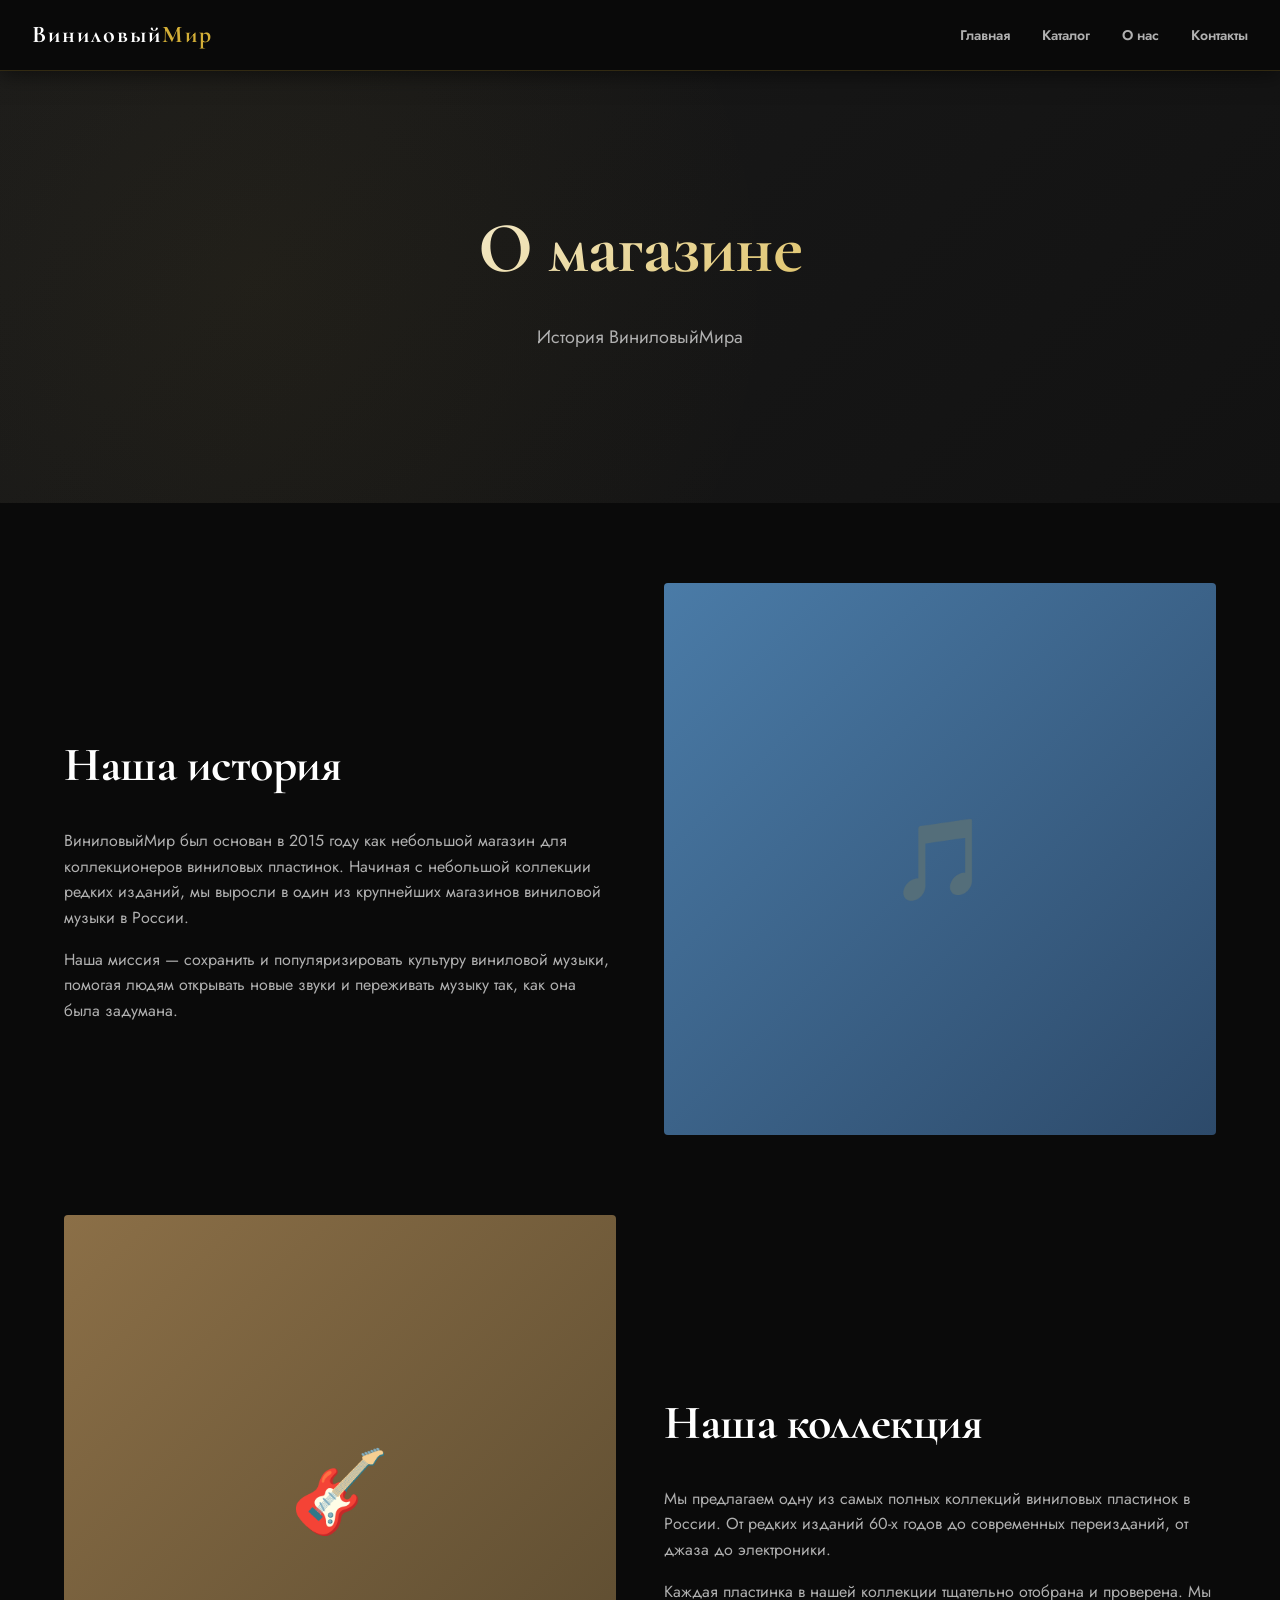
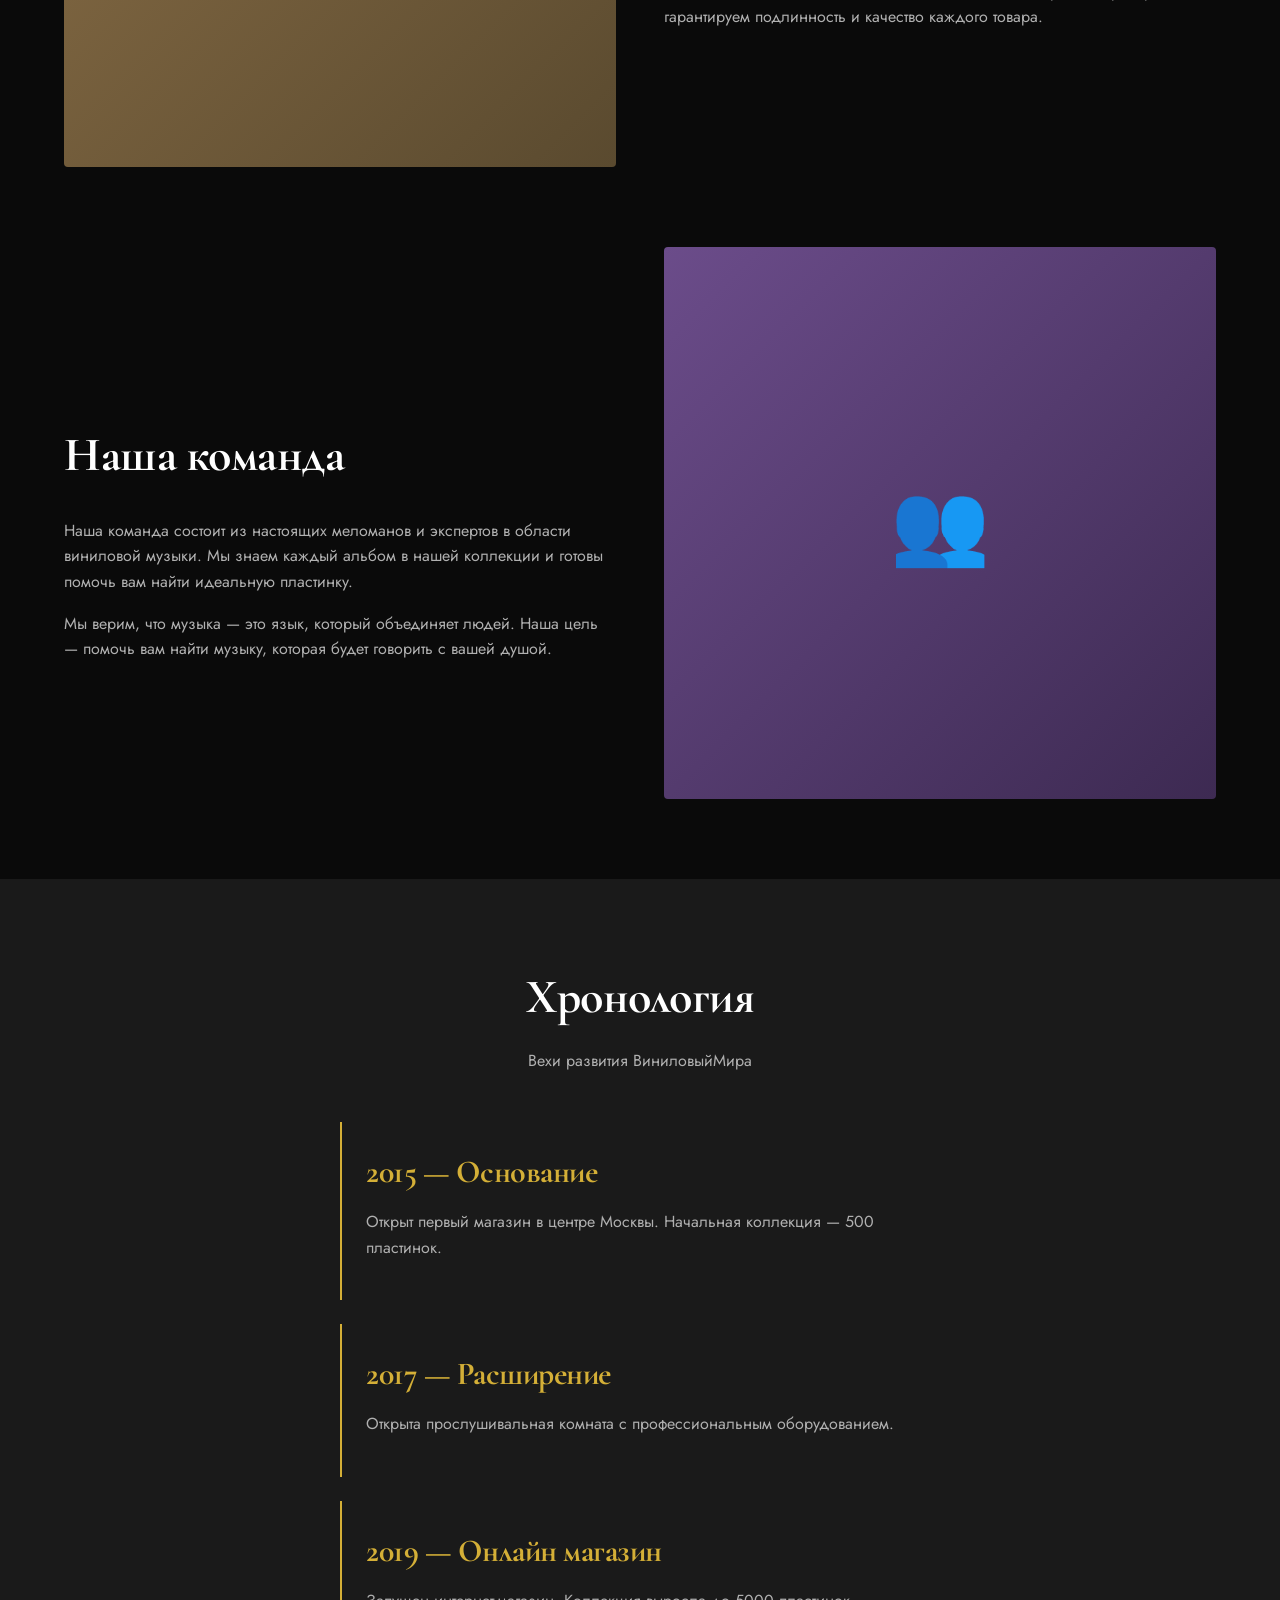
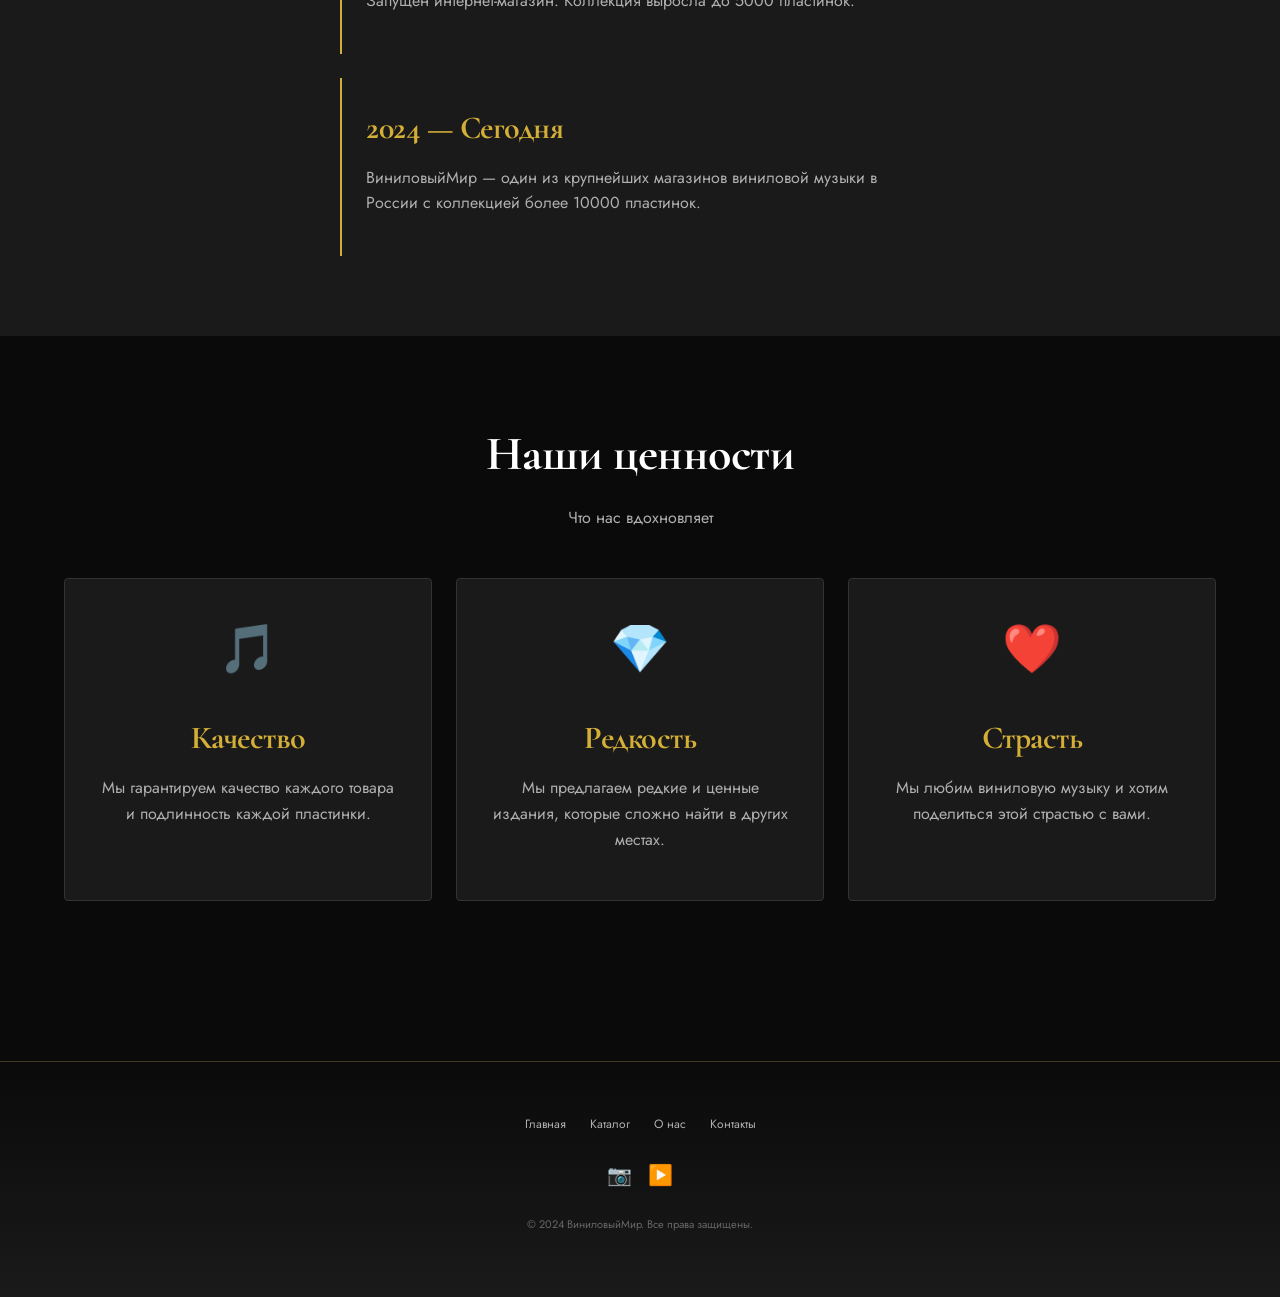
==== about.html @ eea620a9 "Initial commit" ====
<!DOCTYPE html>
<html lang="ru">
<head>
    <meta charset="UTF-8">
    <meta name="viewport" content="width=device-width, initial-scale=1.0">
    <title>О нас — ВиниловыйМир</title>
    <link rel="preconnect" href="https://fonts.googleapis.com">
    <link rel="preconnect" href="https://fonts.gstatic.com" crossorigin>
    <link href="https://fonts.googleapis.com/css2?family=Cormorant+Garamond:wght@400;500;600;700&family=Jost:wght@400;500;600;700&display=swap" rel="stylesheet">
    <link rel="stylesheet" href="css/styles.css">
</head>
<body>
    <!-- HEADER -->
    <header>
        <div class="header-content">
            <div class="logo">Виниловый<span class="logo-accent">Мир</span></div>
            <nav>
                <ul>
                    <li><a href="index.html">Главная</a></li>
                    <li><a href="catalog.html">Каталог</a></li>
                    <li><a href="about.html">О нас</a></li>
                    <li><a href="contact.html">Контакты</a></li>
                </ul>
            </nav>
            <button class="nav-toggle">☰</button>
        </div>
    </header>

    <!-- HERO SECTION -->
    <section class="hero">
        <div class="container">
            <div class="hero-content">
                <h1>О магазине</h1>
                <p>История ВиниловыйМира</p>
            </div>
        </div>
    </section>

    <!-- ABOUT SECTION -->
    <section class="section">
        <div class="container">
            <div style="display: grid; grid-template-columns: 1fr 1fr; gap: 48px; align-items: center; margin-bottom: 80px;">
                <div>
                    <h2>Наша история</h2>
                    <p>ВиниловыйМир был основан в 2015 году как небольшой магазин для коллекционеров виниловых пластинок. Начиная с небольшой коллекции редких изданий, мы выросли в один из крупнейших магазинов виниловой музыки в России.</p>
                    <p>Наша миссия — сохранить и популяризировать культуру виниловой музыки, помогая людям открывать новые звуки и переживать музыку так, как она была задумана.</p>
                </div>
                <div style="background: linear-gradient(135deg, #4a7ba7 0%, #2d4a6a 100%); border-radius: 4px; aspect-ratio: 1; display: flex; align-items: center; justify-content: center; font-size: 80px;">
                    🎵
                </div>
            </div>

            <div style="display: grid; grid-template-columns: 1fr 1fr; gap: 48px; align-items: center; margin-bottom: 80px;">
                <div style="background: linear-gradient(135deg, #8b6f47 0%, #5a4a2f 100%); border-radius: 4px; aspect-ratio: 1; display: flex; align-items: center; justify-content: center; font-size: 80px;">
                    🎸
                </div>
                <div>
                    <h2>Наша коллекция</h2>
                    <p>Мы предлагаем одну из самых полных коллекций виниловых пластинок в России. От редких изданий 60-х годов до современных переизданий, от джаза до электроники.</p>
                    <p>Каждая пластинка в нашей коллекции тщательно отобрана и проверена. Мы гарантируем подлинность и качество каждого товара.</p>
                </div>
            </div>

            <div style="display: grid; grid-template-columns: 1fr 1fr; gap: 48px; align-items: center;">
                <div>
                    <h2>Наша команда</h2>
                    <p>Наша команда состоит из настоящих меломанов и экспертов в области виниловой музыки. Мы знаем каждый альбом в нашей коллекции и готовы помочь вам найти идеальную пластинку.</p>
                    <p>Мы верим, что музыка — это язык, который объединяет людей. Наша цель — помочь вам найти музыку, которая будет говорить с вашей душой.</p>
                </div>
                <div style="background: linear-gradient(135deg, #6b4c8a 0%, #3d2a52 100%); border-radius: 4px; aspect-ratio: 1; display: flex; align-items: center; justify-content: center; font-size: 80px;">
                    👥
                </div>
            </div>
        </div>
    </section>

    <!-- TIMELINE SECTION -->
    <section class="section" style="background: #1a1a1a;">
        <div class="container">
            <div class="section-title">
                <h2>Хронология</h2>
                <p>Вехи развития ВиниловыйМира</p>
            </div>

            <div style="max-width: 600px; margin: 0 auto;">
                <div style="padding: 24px; border-left: 2px solid #d4af37; margin-bottom: 24px;">
                    <h3 style="margin-top: 0;">2015 — Основание</h3>
                    <p>Открыт первый магазин в центре Москвы. Начальная коллекция — 500 пластинок.</p>
                </div>

                <div style="padding: 24px; border-left: 2px solid #d4af37; margin-bottom: 24px;">
                    <h3 style="margin-top: 0;">2017 — Расширение</h3>
                    <p>Открыта прослушивальная комната с профессиональным оборудованием.</p>
                </div>

                <div style="padding: 24px; border-left: 2px solid #d4af37; margin-bottom: 24px;">
                    <h3 style="margin-top: 0;">2019 — Онлайн магазин</h3>
                    <p>Запущен интернет-магазин. Коллекция выросла до 5000 пластинок.</p>
                </div>

                <div style="padding: 24px; border-left: 2px solid #d4af37;">
                    <h3 style="margin-top: 0;">2024 — Сегодня</h3>
                    <p>ВиниловыйМир — один из крупнейших магазинов виниловой музыки в России с коллекцией более 10000 пластинок.</p>
                </div>
            </div>
        </div>
    </section>

    <!-- VALUES SECTION -->
    <section class="section">
        <div class="container">
            <div class="section-title">
                <h2>Наши ценности</h2>
                <p>Что нас вдохновляет</p>
            </div>

            <div class="grid grid-3">
                <div style="background: #1a1a1a; border: 1px solid #333333; border-radius: 4px; padding: 32px; text-align: center;">
                    <div style="font-size: 48px; margin-bottom: 16px;">🎵</div>
                    <h3>Качество</h3>
                    <p>Мы гарантируем качество каждого товара и подлинность каждой пластинки.</p>
                </div>

                <div style="background: #1a1a1a; border: 1px solid #333333; border-radius: 4px; padding: 32px; text-align: center;">
                    <div style="font-size: 48px; margin-bottom: 16px;">💎</div>
                    <h3>Редкость</h3>
                    <p>Мы предлагаем редкие и ценные издания, которые сложно найти в других местах.</p>
                </div>

                <div style="background: #1a1a1a; border: 1px solid #333333; border-radius: 4px; padding: 32px; text-align: center;">
                    <div style="font-size: 48px; margin-bottom: 16px;">❤️</div>
                    <h3>Страсть</h3>
                    <p>Мы любим виниловую музыку и хотим поделиться этой страстью с вами.</p>
                </div>
            </div>
        </div>
    </section>

    <!-- FOOTER -->
    <footer>
        <div class="footer-content">
            <ul class="footer-links">
                <li><a href="index.html">Главная</a></li>
                <li><a href="catalog.html">Каталог</a></li>
                <li><a href="about.html">О нас</a></li>
                <li><a href="contact.html">Контакты</a></li>
            </ul>
            <div class="footer-social">
                <a href="#" class="social-icon">📷</a>
                <a href="#" class="social-icon">▶️</a>
            </div>
            <p class="footer-copyright">© 2024 ВиниловыйМир. Все права защищены.</p>
        </div>
    </footer>
</body>
</html>
---- css/styles.css ----
/* ===== GLOBAL STYLES ===== */
* {
    margin: 0;
    padding: 0;
    box-sizing: border-box;
}

html {
    scroll-behavior: smooth;
}

body {
    background: #0a0a0a;
    color: #ffffff;
    font-family: 'Jost', sans-serif;
    font-size: 16px;
    line-height: 1.6;
    overflow-x: hidden;
}

/* ===== TYPOGRAPHY ===== */
h1 {
    font-family: 'Cormorant Garamond', serif;
    font-size: 72px;
    font-weight: 700;
    margin-bottom: 12px;
    color: #ffffff;
    letter-spacing: -1px;
}

h2 {
    font-family: 'Cormorant Garamond', serif;
    font-size: 48px;
    font-weight: 700;
    margin: 48px 0 24px 0;
    color: #ffffff;
    letter-spacing: -0.5px;
}

h3 {
    font-family: 'Cormorant Garamond', serif;
    font-size: 32px;
    font-weight: 700;
    margin: 24px 0 12px 0;
    color: #d4af37;
    letter-spacing: -0.5px;
}

h4 {
    font-family: 'Cormorant Garamond', serif;
    font-size: 24px;
    font-weight: 700;
    color: #ffffff;
}

p {
    color: #b0b0b0;
    margin-bottom: 16px;
}

a {
    color: #d4af37;
    text-decoration: none;
    transition: color 0.3s ease;
}

a:hover {
    color: #9d8a2a;
}

/* ===== CONTAINER ===== */
.container {
    max-width: 1280px;
    margin: 0 auto;
    padding: 0 32px;
}

@media (max-width: 768px) {
    .container {
        padding: 0 16px;
    }
}

/* ===== HEADER ===== */
header {
    background: rgba(10, 10, 10, 0.95);
    backdrop-filter: blur(10px);
    border-bottom: 1px solid rgba(212, 175, 55, 0.2);
    padding: 16px 32px;
    position: sticky;
    top: 0;
    z-index: 100;
    box-shadow: 0 4px 20px rgba(0, 0, 0, 0.5);
}

.header-content {
    max-width: 1280px;
    margin: 0 auto;
    display: flex;
    justify-content: space-between;
    align-items: center;
}

.logo {
    font-family: 'Cormorant Garamond', serif;
    font-size: 24px;
    font-weight: 700;
    color: #ffffff;
    letter-spacing: 2px;
    transition: all 0.3s ease;
}

.logo:hover {
    color: #d4af37;
}

.logo-accent {
    color: #d4af37;
}

nav ul {
    display: flex;
    list-style: none;
    gap: 32px;
}

nav a {
    color: #b0b0b0;
    font-size: 14px;
    font-weight: 600;
    transition: all 0.3s ease;
    position: relative;
}

nav a::after {
    content: '';
    position: absolute;
    bottom: -4px;
    left: 0;
    width: 0;
    height: 2px;
    background: #d4af37;
    transition: width 0.3s ease;
}

nav a:hover {
    color: #d4af37;
}

nav a:hover::after {
    width: 100%;
}

.nav-toggle {
    display: none;
    background: none;
    border: none;
    color: #d4af37;
    font-size: 24px;
    cursor: pointer;
}

@media (max-width: 768px) {
    nav ul {
        display: none;
        position: absolute;
        top: 64px;
        left: 0;
        right: 0;
        flex-direction: column;
        gap: 0;
        background: #1a1a1a;
        border-bottom: 1px solid #333333;
    }

    nav ul.active {
        display: flex;
    }

    nav li {
        border-bottom: 1px solid #333333;
    }

    nav a {
        display: block;
        padding: 16px 32px;
    }

    nav a::after {
        display: none;
    }

    .nav-toggle {
        display: block;
    }
}

/* ===== FOOTER ===== */
footer {
    background: linear-gradient(180deg, #0a0a0a 0%, #1a1a1a 100%);
    border-top: 1px solid rgba(212, 175, 55, 0.2);
    padding: 48px 32px;
    margin-top: 80px;
}

.footer-content {
    max-width: 1280px;
    margin: 0 auto;
    text-align: center;
}

.footer-links {
    display: flex;
    justify-content: center;
    gap: 24px;
    list-style: none;
    margin-bottom: 24px;
}

.footer-links a {
    color: #b0b0b0;
    font-size: 12px;
    transition: all 0.3s ease;
}

.footer-links a:hover {
    color: #d4af37;
    transform: translateY(-2px);
}

.footer-social {
    display: flex;
    justify-content: center;
    gap: 16px;
    margin-bottom: 24px;
}

.social-icon {
    color: #d4af37;
    font-size: 20px;
    transition: all 0.3s ease;
}

.social-icon:hover {
    transform: scale(1.2) rotate(5deg);
}

.footer-copyright {
    color: #666666;
    font-size: 11px;
}

/* ===== BUTTONS ===== */
.btn {
    padding: 12px 24px;
    border-radius: 4px;
    font-family: 'Jost', sans-serif;
    font-size: 14px;
    font-weight: 600;
    border: none;
    cursor: pointer;
    transition: all 0.3s ease;
    display: inline-block;
    text-decoration: none;
    position: relative;
    overflow: hidden;
}

.btn::before {
    content: '';
    position: absolute;
    top: 50%;
    left: 50%;
    width: 0;
    height: 0;
    border-radius: 50%;
    background: rgba(255, 255, 255, 0.1);
    transform: translate(-50%, -50%);
    transition: width 0.6s, height 0.6s;
}

.btn:active::before {
    width: 300px;
    height: 300px;
}

.btn-primary {
    background: linear-gradient(135deg, #d4af37 0%, #9d8a2a 100%);
    color: #0a0a0a;
    box-shadow: 0 4px 15px rgba(212, 175, 55, 0.3);
}

.btn-primary:hover {
    transform: translateY(-2px);
    box-shadow: 0 8px 25px rgba(212, 175, 55, 0.5);
}

.btn-primary:active {
    transform: translateY(0);
}

.btn-secondary {
    background: transparent;
    border: 2px solid #d4af37;
    color: #d4af37;
}

.btn-secondary:hover {
    background: #d4af37;
    color: #0a0a0a;
}

.btn-icon {
    width: 32px;
    height: 32px;
    padding: 0;
    display: flex;
    align-items: center;
    justify-content: center;
    background: rgba(212, 175, 55, 0.1);
    border: 1px solid #d4af37;
    color: #d4af37;
    font-size: 16px;
    border-radius: 4px;
}

.btn-icon:hover {
    background: #d4af37;
    color: #0a0a0a;
    transform: scale(1.1);
}

.btn-icon.active {
    background: #d4af37;
    color: #0a0a0a;
}

.btn-small {
    padding: 8px 16px;
    font-size: 12px;
}

.btn-large {
    padding: 16px 32px;
    font-size: 16px;
}

/* ===== INPUTS ===== */
.form-group {
    margin-bottom: 20px;
    display: flex;
    flex-direction: column;
    gap: 8px;
}

label {
    font-family: 'Jost', sans-serif;
    font-size: 14px;
    font-weight: 600;
    color: #ffffff;
}

input,
textarea,
select {
    background: rgba(26, 26, 26, 0.8);
    border: 1px solid rgba(212, 175, 55, 0.3);
    color: #ffffff;
    padding: 12px 16px;
    border-radius: 4px;
    font-family: 'Jost', sans-serif;
    font-size: 14px;
    transition: all 0.3s ease;
}

input::placeholder,
textarea::placeholder {
    color: #666666;
}

input:focus,
textarea:focus,
select:focus {
    outline: none;
    border-color: #d4af37;
    background: rgba(26, 26, 26, 1);
    box-shadow: 0 0 0 3px rgba(212, 175, 55, 0.15);
}

textarea {
    resize: vertical;
    min-height: 100px;
}

/* ===== PRODUCT CARD ===== */
.product-card {
    background: linear-gradient(135deg, #1a1a1a 0%, #0f0f0f 100%);
    border: 1px solid rgba(212, 175, 55, 0.2);
    border-radius: 8px;
    padding: 16px;
    transition: all 0.4s cubic-bezier(0.23, 1, 0.320, 1);
    cursor: pointer;
    position: relative;
    overflow: hidden;
}

.product-card::before {
    content: '';
    position: absolute;
    top: 0;
    left: -100%;
    width: 100%;
    height: 100%;
    background: linear-gradient(90deg, transparent, rgba(212, 175, 55, 0.1), transparent);
    transition: left 0.5s ease;
}

.product-card:hover {
    border-color: #d4af37;
    box-shadow: 0 12px 40px rgba(212, 175, 55, 0.25);
    transform: translateY(-8px);
}

.product-card:hover::before {
    left: 100%;
}

.product-image {
    width: 100%;
    aspect-ratio: 1;
    background: linear-gradient(135deg, #4a7ba7 0%, #2d4a6a 100%);
    border-radius: 6px;
    margin-bottom: 12px;
    position: relative;
    display: flex;
    align-items: center;
    justify-content: center;
    font-size: 48px;
    overflow: hidden;
}

.product-image::after {
    content: '';
    position: absolute;
    top: 0;
    left: 0;
    right: 0;
    bottom: 0;
    background: radial-gradient(circle at 30% 30%, rgba(255, 255, 255, 0.1), transparent);
}

.product-badge {
    position: absolute;
    top: 8px;
    left: 8px;
    background: rgba(212, 175, 55, 0.9);
    color: #0a0a0a;
    padding: 6px 12px;
    border-radius: 2px;
    font-size: 11px;
    font-weight: 600;
    z-index: 2;
    backdrop-filter: blur(10px);
}

.product-title {
    font-family: 'Cormorant Garamond', serif;
    font-size: 20px;
    font-weight: 700;
    color: #ffffff;
    margin-bottom: 4px;
}

.product-artist {
    font-size: 14px;
    color: #b0b0b0;
    margin-bottom: 8px;
}

.product-price {
    font-family: 'Jost', sans-serif;
    font-size: 18px;
    font-weight: 600;
    color: #d4af37;
    margin-bottom: 4px;
}

.product-status {
    font-size: 12px;
    color: #b0b0b0;
    margin-bottom: 12px;
}

.product-actions {
    display: flex;
    gap: 8px;
}

/* ===== BADGE ===== */
.badge {
    display: inline-block;
    padding: 6px 12px;
    border-radius: 2px;
    font-size: 11px;
    font-weight: 600;
    margin-right: 8px;
    margin-bottom: 8px;
}

.badge-jazz {
    background: rgba(74, 123, 167, 0.8);
    color: #ffffff;
}

.badge-rock {
    background: rgba(139, 111, 71, 0.8);
    color: #ffffff;
}

.badge-classic {
    background: rgba(107, 76, 138, 0.8);
    color: #ffffff;
}

.badge-electronic {
    background: rgba(90, 138, 111, 0.8);
    color: #ffffff;
}

/* ===== ACCORDION ===== */
.accordion {
    border: 1px solid rgba(212, 175, 55, 0.2);
    border-radius: 8px;
    overflow: hidden;
}

.accordion-item {
    border-bottom: 1px solid rgba(212, 175, 55, 0.1);
}

.accordion-item:last-child {
    border-bottom: none;
}

.accordion-header {
    background: linear-gradient(90deg, rgba(26, 26, 26, 0.8), rgba(26, 26, 26, 0.4));
    padding: 16px;
    cursor: pointer;
    display: flex;
    justify-content: space-between;
    align-items: center;
    transition: all 0.3s ease;
}

.accordion-header:hover {
    background: rgba(212, 175, 55, 0.1);
}

.accordion-title {
    font-family: 'Jost', sans-serif;
    font-size: 16px;
    font-weight: 600;
    color: #ffffff;
}

.accordion-icon {
    color: #d4af37;
    font-size: 20px;
    transition: transform 0.3s ease;
}

.accordion-icon.open {
    transform: rotate(180deg);
}

.accordion-content {
    max-height: 0;
    overflow: hidden;
    transition: max-height 0.3s ease;
    background: rgba(10, 10, 10, 0.5);
}

.accordion-content.open {
    max-height: 500px;
}

.accordion-text {
    padding: 16px;
    color: #b0b0b0;
    font-size: 14px;
    line-height: 1.6;
}

/* ===== GRID LAYOUTS ===== */
.grid {
    display: grid;
    gap: 24px;
    margin-top: 24px;
}

.grid-2 {
    grid-template-columns: repeat(2, 1fr);
}

.grid-3 {
    grid-template-columns: repeat(3, 1fr);
}

.grid-4 {
    grid-template-columns: repeat(4, 1fr);
}

@media (max-width: 1024px) {
    .grid-4 {
        grid-template-columns: repeat(3, 1fr);
    }
}

@media (max-width: 768px) {
    .grid-2,
    .grid-3,
    .grid-4 {
        grid-template-columns: repeat(2, 1fr);
    }
}

@media (max-width: 480px) {
    .grid-2,
    .grid-3,
    .grid-4 {
        grid-template-columns: 1fr;
    }
}

/* ===== FLEXBOX LAYOUTS ===== */
.flex {
    display: flex;
}

.flex-center {
    display: flex;
    align-items: center;
    justify-content: center;
    gap: 16px;
}

.flex-between {
    display: flex;
    align-items: center;
    justify-content: space-between;
}

.flex-column {
    display: flex;
    flex-direction: column;
    gap: 16px;
}

/* ===== HERO SECTION ===== */
.hero {
    background: linear-gradient(135deg, #1a1a1a 0%, #0a0a0a 50%, #1a1a1a 100%);
    background-size: 400% 400%;
    padding: 120px 32px;
    text-align: center;
    position: relative;
    overflow: hidden;
    animation: gradientShift 15s ease infinite;
}

@keyframes gradientShift {
    0%, 100% {
        background-position: 0% 50%;
    }
    50% {
        background-position: 100% 50%;
    }
}

.hero::before {
    content: '';
    position: absolute;
    top: 0;
    left: 0;
    right: 0;
    bottom: 0;
    background: radial-gradient(circle at 20% 50%, rgba(212, 175, 55, 0.05), transparent 50%);
    pointer-events: none;
}

.hero-content {
    max-width: 800px;
    margin: 0 auto;
    position: relative;
    z-index: 2;
}

.hero h1 {
    font-size: 72px;
    margin-bottom: 16px;
    animation: fadeInUp 0.8s ease;
    background: linear-gradient(135deg, #ffffff 0%, #d4af37 100%);
    -webkit-background-clip: text;
    -webkit-text-fill-color: transparent;
    background-clip: text;
}

.hero p {
    font-size: 18px;
    color: #b0b0b0;
    margin-bottom: 32px;
    animation: fadeInUp 0.8s ease 0.2s backwards;
}

.hero .btn {
    animation: fadeInUp 0.8s ease 0.4s backwards;
}

@keyframes fadeInUp {
    from {
        opacity: 0;
        transform: translateY(30px);
    }
    to {
        opacity: 1;
        transform: translateY(0);
    }
}

/* ===== VINYL SPINNER ===== */
.vinyl-spinner {
    width: 200px;
    height: 200px;
    margin: 40px auto;
    position: relative;
    animation: spinVinyl 20s linear infinite;
    filter: drop-shadow(0 0 20px rgba(212, 175, 55, 0.3));
}

@keyframes spinVinyl {
    from {
        transform: rotate(0deg);
    }
    to {
        transform: rotate(360deg);
    }
}

.vinyl-spinner svg {
    width: 100%;
    height: 100%;
}

/* ===== SECTION ===== */
.section {
    padding: 80px 32px;
    position: relative;
}

.section:nth-child(even) {
    background: linear-gradient(180deg, rgba(26, 26, 26, 0.3) 0%, rgba(10, 10, 10, 0.3) 100%);
}

.section-title {
    text-align: center;
    margin-bottom: 48px;
}

.section-title h2 {
    margin: 0 0 12px 0;
}

.section-title p {
    font-size: 16px;
    color: #b0b0b0;
}

/* ===== FILTER ===== */
.filter-group {
    display: flex;
    gap: 12px;
    margin-bottom: 24px;
    flex-wrap: wrap;
}

.filter-btn {
    padding: 8px 16px;
    background: rgba(26, 26, 26, 0.8);
    border: 1px solid rgba(212, 175, 55, 0.3);
    color: #b0b0b0;
    border-radius: 4px;
    cursor: pointer;
    transition: all 0.3s ease;
    font-size: 12px;
    font-weight: 600;
}

.filter-btn:hover,
.filter-btn.active {
    background: #d4af37;
    border-color: #d4af37;
    color: #0a0a0a;
    transform: translateY(-2px);
    box-shadow: 0 4px 12px rgba(212, 175, 55, 0.3);
}

/* ===== RATING ===== */
.rating {
    display: flex;
    gap: 4px;
    font-size: 16px;
}

.star {
    color: #d4af37;
}

.star.empty {
    color: #333333;
}

/* ===== TAGS ===== */
.tag {
    display: inline-block;
    background: rgba(26, 26, 26, 0.8);
    border: 1px solid rgba(212, 175, 55, 0.3);
    color: #b0b0b0;
    padding: 6px 12px;
    border-radius: 2px;
    font-size: 12px;
    margin-right: 8px;
    margin-bottom: 8px;
    transition: all 0.3s ease;
}

.tag:hover {
    border-color: #d4af37;
    color: #d4af37;
    background: rgba(212, 175, 55, 0.1);
}

/* ===== ANIMATIONS ===== */
@keyframes slideIn {
    from {
        opacity: 0;
        transform: translateX(-20px);
    }
    to {
        opacity: 1;
        transform: translateX(0);
    }
}

@keyframes slideInLeft {
    from {
        opacity: 0;
        transform: translateX(-40px);
    }
    to {
        opacity: 1;
        transform: translateX(0);
    }
}

@keyframes slideInRight {
    from {
        opacity: 0;
        transform: translateX(40px);
    }
    to {
        opacity: 1;
        transform: translateX(0);
    }
}

@keyframes fadeIn {
    from {
        opacity: 0;
    }
    to {
        opacity: 1;
    }
}

@keyframes glow {
    0%, 100% {
        box-shadow: 0 0 20px rgba(212, 175, 55, 0.3);
    }
    50% {
        box-shadow: 0 0 40px rgba(212, 175, 55, 0.6);
    }
}

@keyframes float {
    0%, 100% {
        transform: translateY(0px);
    }
    50% {
        transform: translateY(-10px);
    }
}

.fade-in {
    animation: fadeIn 0.6s ease;
}

.slide-in {
    animation: slideIn 0.6s ease;
}

.slide-in-left {
    animation: slideInLeft 0.6s ease;
}

.slide-in-right {
    animation: slideInRight 0.6s ease;
}

.glow {
    animation: glow 3s ease-in-out infinite;
}

.float {
    animation: float 3s ease-in-out infinite;
}

/* ===== RESPONSIVE ===== */
@media (max-width: 768px) {
    h1 {
        font-size: 48px;
    }

    h2 {
        font-size: 32px;
    }

    h3 {
        font-size: 24px;
    }

    .hero {
        padding: 80px 16px;
    }

    .hero h1 {
        font-size: 48px;
    }

    .section {
        padding: 60px 16px;
    }

    nav ul {
        gap: 0;
    }

    nav a {
        font-size: 16px;
    }
}

@media (max-width: 480px) {
    h1 {
        font-size: 36px;
    }

    h2 {
        font-size: 24px;
    }

    h3 {
        font-size: 18px;
    }

    .btn {
        width: 100%;
        text-align: center;
    }

    .hero {
        padding: 60px 16px;
    }

    .hero h1 {
        font-size: 36px;
    }

    .section {
        padding: 40px 16px;
    }

    .filter-group {
        flex-direction: column;
    }

    .filter-btn {
        width: 100%;
    }
}

/* ===== SCROLLBAR ===== */
::-webkit-scrollbar {
    width: 8px;
}

::-webkit-scrollbar-track {
    background: #0a0a0a;
}

::-webkit-scrollbar-thumb {
    background: linear-gradient(180deg, #d4af37, #9d8a2a);
    border-radius: 4px;
}

::-webkit-scrollbar-thumb:hover {
    background: #d4af37;
}

/* ===== SEARCH BOX ===== */
.search-box {
    position: relative;
    margin-bottom: 24px;
}

.search-box input {
    width: 100%;
    padding: 12px 16px 12px 40px;
}

.search-box::before {
    content: '🔍';
    position: absolute;
    left: 12px;
    top: 50%;
    transform: translateY(-50%);
    pointer-events: none;
}

/* ===== SORT SELECT ===== */
.sort-group {
    display: flex;
    gap: 12px;
    margin-bottom: 24px;
    align-items: center;
}

.sort-group label {
    margin: 0;
    white-space: nowrap;
}

.sort-group select {
    flex: 1;
}
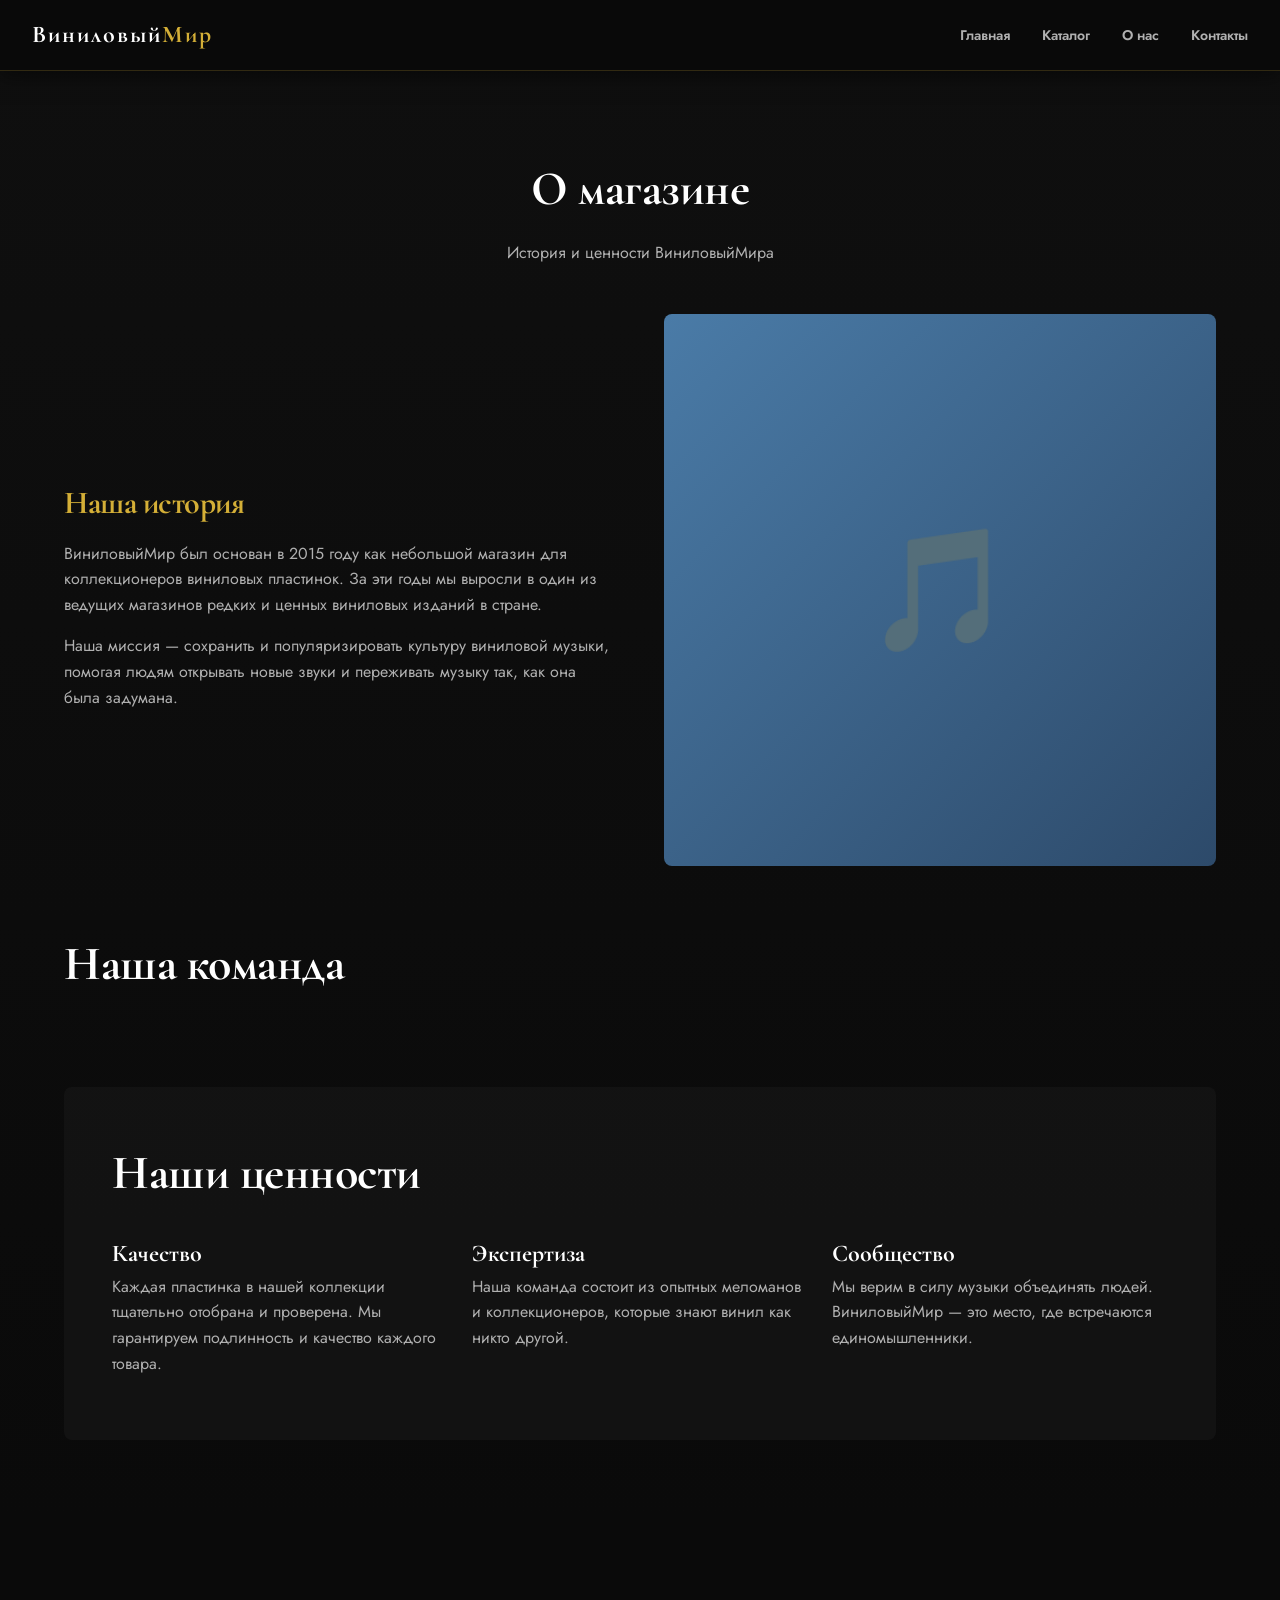
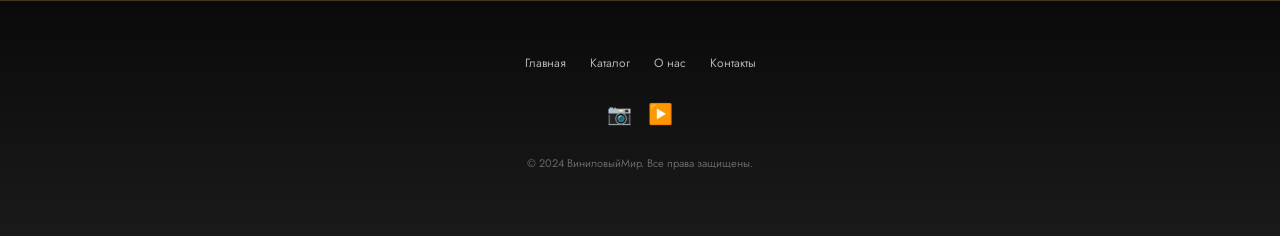
==== commit 7c771ec4: "1" ====
--- a/about.html
+++ b/about.html
@@ -26,111 +26,47 @@
         </div>
     </header>
 
-    <!-- HERO SECTION -->
-    <section class="hero">
-        <div class="container">
-            <div class="hero-content">
-                <h1>О магазине</h1>
-                <p>История ВиниловыйМира</p>
-            </div>
-        </div>
-    </section>
-
     <!-- ABOUT SECTION -->
     <section class="section">
         <div class="container">
-            <div style="display: grid; grid-template-columns: 1fr 1fr; gap: 48px; align-items: center; margin-bottom: 80px;">
-                <div>
-                    <h2>Наша история</h2>
-                    <p>ВиниловыйМир был основан в 2015 году как небольшой магазин для коллекционеров виниловых пластинок. Начиная с небольшой коллекции редких изданий, мы выросли в один из крупнейших магазинов виниловой музыки в России.</p>
+            <div class="section-title">
+                <h2>О магазине</h2>
+                <p>История и ценности ВиниловыйМира</p>
+            </div>
+
+            <div style="display: grid; grid-template-columns: 1fr 1fr; gap: 48px; align-items: center; margin-bottom: 60px;">
+                <div style="animation: slideInLeft 0.8s ease;">
+                    <h3>Наша история</h3>
+                    <p>ВиниловыйМир был основан в 2015 году как небольшой магазин для коллекционеров виниловых пластинок. За эти годы мы выросли в один из ведущих магазинов редких и ценных виниловых изданий в стране.</p>
                     <p>Наша миссия — сохранить и популяризировать культуру виниловой музыки, помогая людям открывать новые звуки и переживать музыку так, как она была задумана.</p>
                 </div>
-                <div style="background: linear-gradient(135deg, #4a7ba7 0%, #2d4a6a 100%); border-radius: 4px; aspect-ratio: 1; display: flex; align-items: center; justify-content: center; font-size: 80px;">
+                <div style="background: linear-gradient(135deg, #4a7ba7 0%, #2d4a6a 100%); border-radius: 8px; aspect-ratio: 1; display: flex; align-items: center; justify-content: center; font-size: 120px; animation: slideInRight 0.8s ease;">
                     🎵
                 </div>
             </div>
 
-            <div style="display: grid; grid-template-columns: 1fr 1fr; gap: 48px; align-items: center; margin-bottom: 80px;">
-                <div style="background: linear-gradient(135deg, #8b6f47 0%, #5a4a2f 100%); border-radius: 4px; aspect-ratio: 1; display: flex; align-items: center; justify-content: center; font-size: 80px;">
-                    🎸
-                </div>
-                <div>
-                    <h2>Наша коллекция</h2>
-                    <p>Мы предлагаем одну из самых полных коллекций виниловых пластинок в России. От редких изданий 60-х годов до современных переизданий, от джаза до электроники.</p>
-                    <p>Каждая пластинка в нашей коллекции тщательно отобрана и проверена. Мы гарантируем подлинность и качество каждого товара.</p>
-                </div>
+            <!-- Team -->
+            <div style="margin-bottom: 60px;">
+                <h2>Наша команда</h2>
+                <div class="grid grid-3" id="teamGrid"></div>
             </div>
 
-            <div style="display: grid; grid-template-columns: 1fr 1fr; gap: 48px; align-items: center;">
-                <div>
-                    <h2>Наша команда</h2>
-                    <p>Наша команда состоит из настоящих меломанов и экспертов в области виниловой музыки. Мы знаем каждый альбом в нашей коллекции и готовы помочь вам найти идеальную пластинку.</p>
-                    <p>Мы верим, что музыка — это язык, который объединяет людей. Наша цель — помочь вам найти музыку, которая будет говорить с вашей душой.</p>
-                </div>
-                <div style="background: linear-gradient(135deg, #6b4c8a 0%, #3d2a52 100%); border-radius: 4px; aspect-ratio: 1; display: flex; align-items: center; justify-content: center; font-size: 80px;">
-                    👥
-                </div>
-            </div>
-        </div>
-    </section>
-
-    <!-- TIMELINE SECTION -->
-    <section class="section" style="background: #1a1a1a;">
-        <div class="container">
-            <div class="section-title">
-                <h2>Хронология</h2>
-                <p>Вехи развития ВиниловыйМира</p>
-            </div>
-
-            <div style="max-width: 600px; margin: 0 auto;">
-                <div style="padding: 24px; border-left: 2px solid #d4af37; margin-bottom: 24px;">
-                    <h3 style="margin-top: 0;">2015 — Основание</h3>
-                    <p>Открыт первый магазин в центре Москвы. Начальная коллекция — 500 пластинок.</p>
-                </div>
-
-                <div style="padding: 24px; border-left: 2px solid #d4af37; margin-bottom: 24px;">
-                    <h3 style="margin-top: 0;">2017 — Расширение</h3>
-                    <p>Открыта прослушивальная комната с профессиональным оборудованием.</p>
-                </div>
-
-                <div style="padding: 24px; border-left: 2px solid #d4af37; margin-bottom: 24px;">
-                    <h3 style="margin-top: 0;">2019 — Онлайн магазин</h3>
-                    <p>Запущен интернет-магазин. Коллекция выросла до 5000 пластинок.</p>
-                </div>
-
-                <div style="padding: 24px; border-left: 2px solid #d4af37;">
-                    <h3 style="margin-top: 0;">2024 — Сегодня</h3>
-                    <p>ВиниловыйМир — один из крупнейших магазинов виниловой музыки в России с коллекцией более 10000 пластинок.</p>
-                </div>
-            </div>
-        </div>
-    </section>
-
-    <!-- VALUES SECTION -->
-    <section class="section">
-        <div class="container">
-            <div class="section-title">
-                <h2>Наши ценности</h2>
-                <p>Что нас вдохновляет</p>
-            </div>
-
-            <div class="grid grid-3">
-                <div style="background: #1a1a1a; border: 1px solid #333333; border-radius: 4px; padding: 32px; text-align: center;">
-                    <div style="font-size: 48px; margin-bottom: 16px;">🎵</div>
-                    <h3>Качество</h3>
-                    <p>Мы гарантируем качество каждого товара и подлинность каждой пластинки.</p>
-                </div>
-
-                <div style="background: #1a1a1a; border: 1px solid #333333; border-radius: 4px; padding: 32px; text-align: center;">
-                    <div style="font-size: 48px; margin-bottom: 16px;">💎</div>
-                    <h3>Редкость</h3>
-                    <p>Мы предлагаем редкие и ценные издания, которые сложно найти в других местах.</p>
-                </div>
-
-                <div style="background: #1a1a1a; border: 1px solid #333333; border-radius: 4px; padding: 32px; text-align: center;">
-                    <div style="font-size: 48px; margin-bottom: 16px;">❤️</div>
-                    <h3>Страсть</h3>
-                    <p>Мы любим виниловую музыку и хотим поделиться этой страстью с вами.</p>
+            <!-- Values -->
+            <div style="background: rgba(26, 26, 26, 0.5); padding: 48px; border-radius: 8px;">
+                <h2 style="margin-top: 0;">Наши ценности</h2>
+                <div class="grid grid-3">
+                    <div>
+                        <h4>Качество</h4>
+                        <p>Каждая пластинка в нашей коллекции тщательно отобрана и проверена. Мы гарантируем подлинность и качество каждого товара.</p>
+                    </div>
+                    <div>
+                        <h4>Экспертиза</h4>
+                        <p>Наша команда состоит из опытных меломанов и коллекционеров, которые знают винил как никто другой.</p>
+                    </div>
+                    <div>
+                        <h4>Сообщество</h4>
+                        <p>Мы верим в силу музыки объединять людей. ВиниловыйМир — это место, где встречаются единомышленники.</p>
+                    </div>
                 </div>
             </div>
         </div>
@@ -152,5 +88,22 @@
             <p class="footer-copyright">© 2024 ВиниловыйМир. Все права защищены.</p>
         </div>
     </footer>
+
+    <script src="js/data.js"></script>
+    <script>
+        document.addEventListener('DOMContentLoaded', () => {
+            const teamGrid = document.getElementById('teamGrid');
+            teamGrid.innerHTML = teamMembers.map((member, i) => `
+                <div class="product-card" style="animation: fadeIn 0.8s ease ${i * 0.1}s backwards;">
+                    <div style="background: linear-gradient(135deg, #4a7ba7 0%, #2d4a6a 100%); border-radius: 6px; aspect-ratio: 1; display: flex; align-items: center; justify-content: center; font-size: 48px; margin-bottom: 16px; font-weight: 700; color: #d4af37;">
+                        ${member.initials}
+                    </div>
+                    <h4 style="margin: 0 0 8px 0;">${member.name}</h4>
+                    <div style="font-size: 12px; color: #d4af37; margin-bottom: 12px; font-weight: 600;">${member.role}</div>
+                    <p style="margin: 0; font-size: 14px;">${member.bio}</p>
+                </div>
+            `).join('');
+        });
+    </script>
 </body>
 </html>
